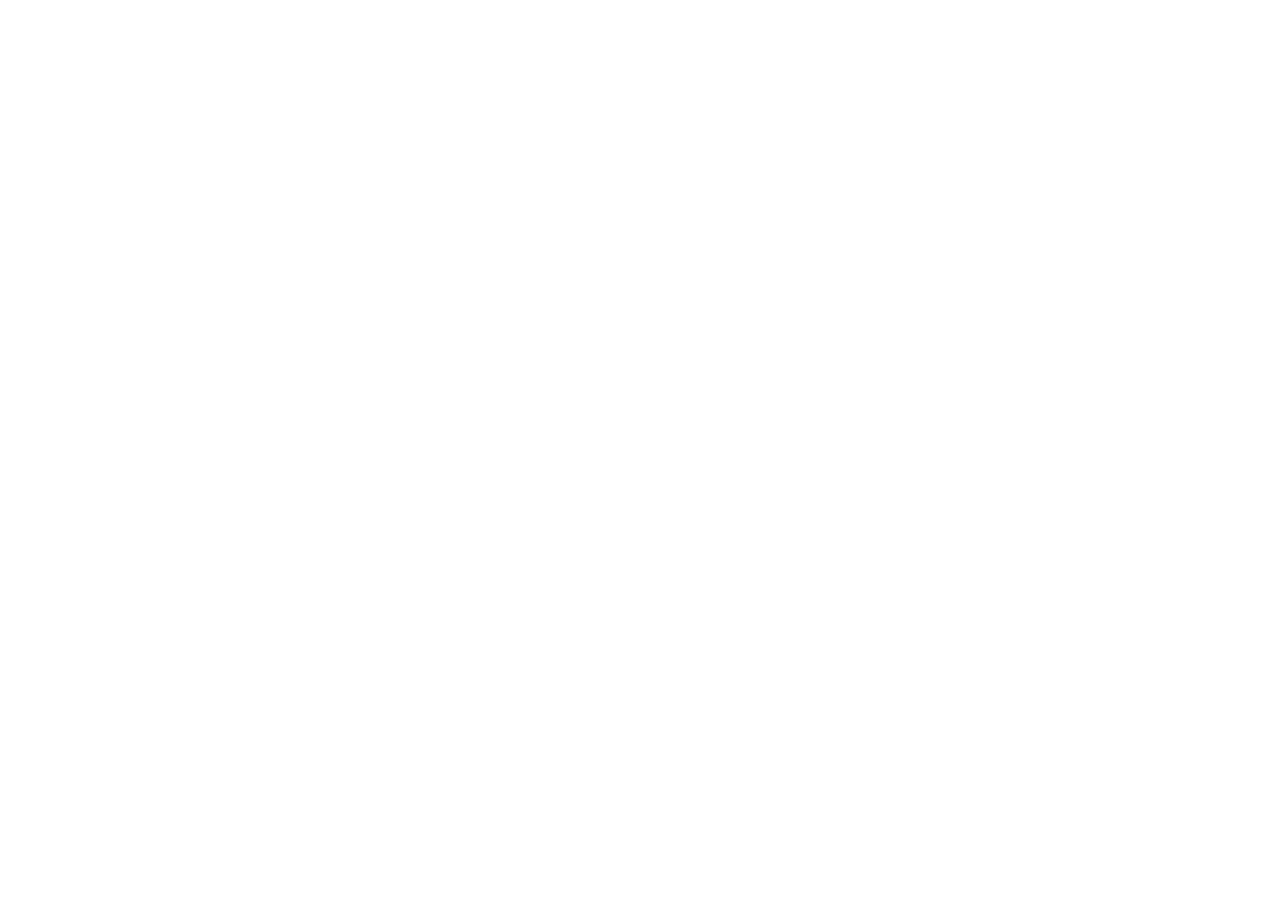
==== index.html @ e285b183 "empieza el repositorio con todas las paginas (a medida voy agragando las otras pag)" ====
<!DOCTYPE html>
<html lang="en">
<head>
    <meta charset="UTF-8">
    <meta http-equiv="X-UA-Compatible" content="IE=edge">
    <meta name="viewport" content="width=device-width, initial-scale=1.0">
    <link rel="stylesheet" href="style.css">
    <title>TiendaRopa</title>
</head>
<body>
    
</body>
</html>
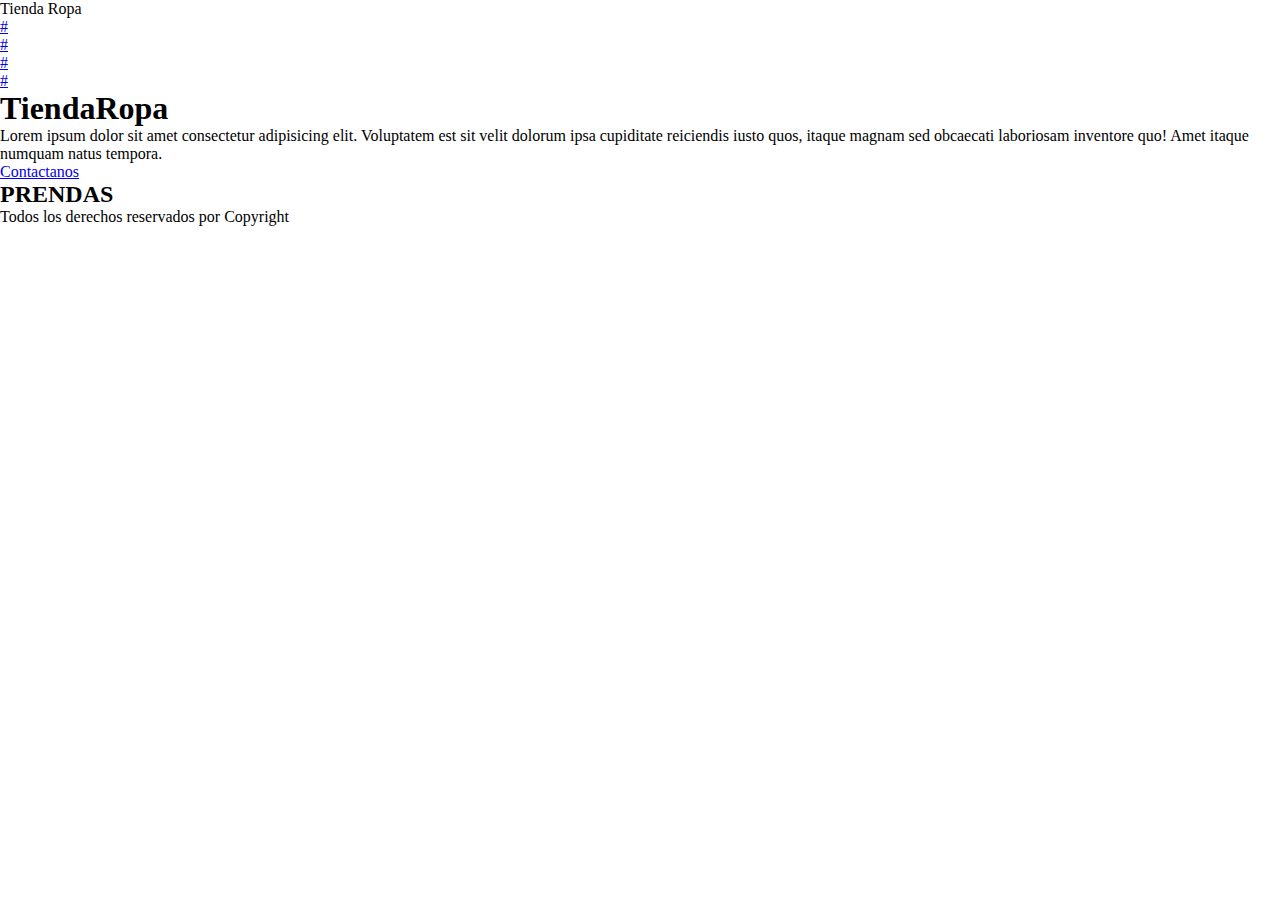
==== commit 5d60efc6: "forma a index.html" ====
--- a/index.html
+++ b/index.html
@@ -8,6 +8,41 @@
     <title>TiendaRopa</title>
 </head>
 <body>
-    
+    <header>
+        <div class="logo">Tienda <span>Ropa</span></div>
+        <nav class="barra">
+            <ul>
+                <li><a href="#">#</a></li>
+                <li><a href="#">#</a></li>
+                <li><a href="#">#</a></li>
+                <li><a href="#">#</a></li>
+            </ul>
+        </nav>
+    </header>
+    <main>
+        <div class="call">
+            <h1>TiendaRopa</h1>
+            <p>Lorem ipsum dolor sit amet consectetur adipisicing elit. Voluptatem est sit velit dolorum ipsa cupiditate reiciendis iusto quos, itaque magnam sed obcaecati laboriosam inventore quo! Amet itaque numquam natus tempora.</p>
+            <a href="#">Contactanos</a>
+        </div>
+    </main>
+    <h2>PRENDAS</h2>
+    <section class="galeria">
+        <article class="item item1"></article>
+        <article class="item item2"></article>
+        <article class="item item3"></article>
+        <article class="item item4"></article>
+    </section>
+
+
+    <footer>
+        <p>Todos los derechos reservados por Copyright</p>
+        <div class="redes">
+            <a href="#"></a>
+            <a href="#"></a>
+            <a href="#"></a>
+            <a href="#"></a>
+        </div>
+    </footer>
 </body>
 </html>--- a/style.css
+++ b/style.css
@@ -0,0 +1,7 @@
+* {
+  margin: 0;
+  padding: 0;
+  box-sizing: border-box;
+}
+
+/*# sourceMappingURL=style.css.map */
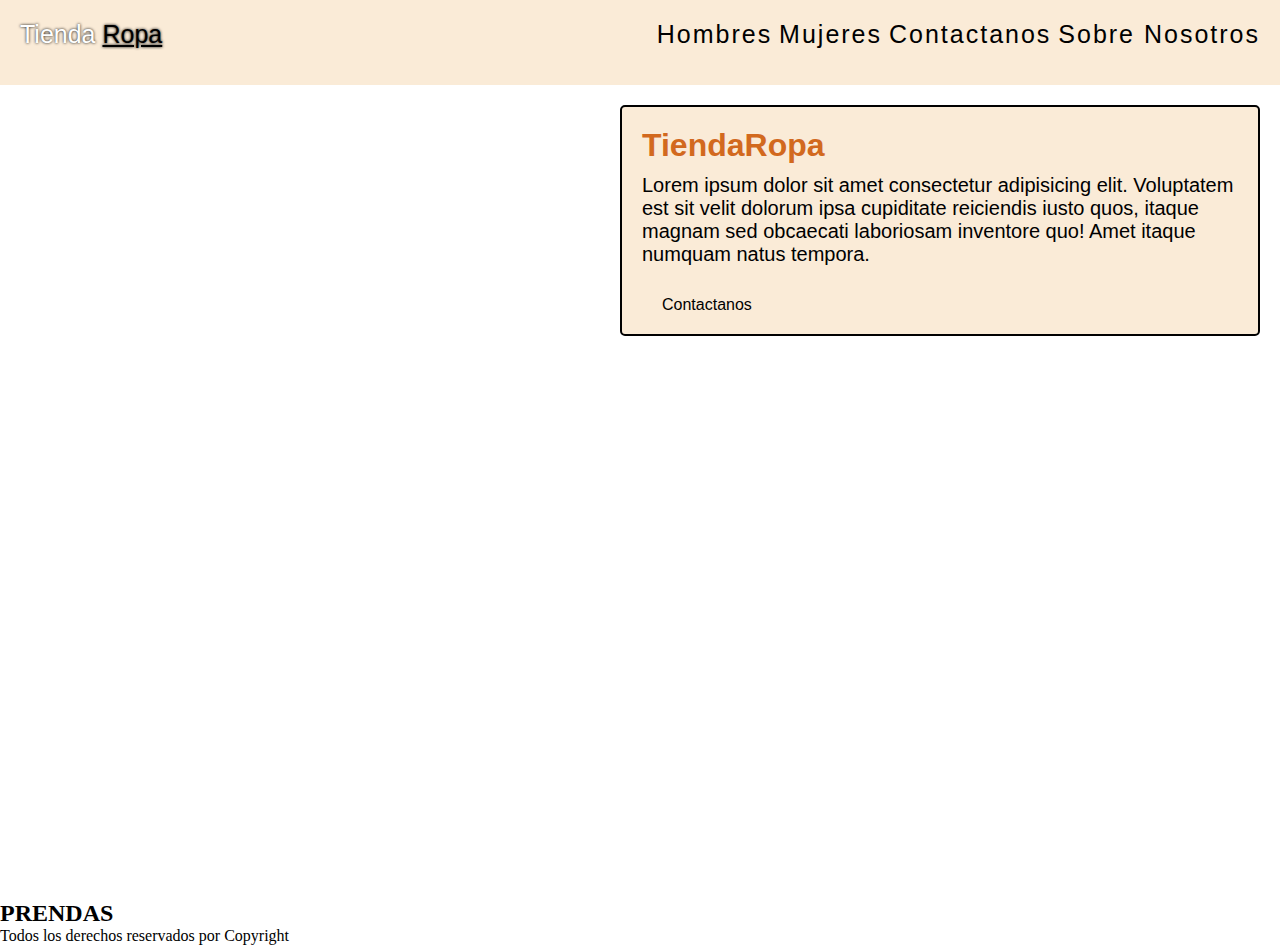
==== commit fc5f8dda: "style al .call y sus hijos" ====
--- a/index.html
+++ b/index.html
@@ -12,10 +12,10 @@
         <div class="logo">Tienda <span>Ropa</span></div>
         <nav class="barra">
             <ul>
-                <li><a href="#">#</a></li>
-                <li><a href="#">#</a></li>
-                <li><a href="#">#</a></li>
-                <li><a href="#">#</a></li>
+                <li><a href="#">Hombres</a></li>
+                <li><a href="#">Mujeres</a></li>
+                <li><a href="#">Contactanos</a></li>
+                <li><a href="#">Sobre Nosotros</a></li>
             </ul>
         </nav>
     </header>
--- a/style.css
+++ b/style.css
@@ -4,4 +4,82 @@
   box-sizing: border-box;
 }
 
+header {
+  height: 85px;
+  width: 100%;
+  background-color: antiquewhite;
+  font-family: sans-serif;
+  font-size: 25px;
+  float: left;
+  display: flex;
+  justify-content: space-between;
+  padding: 20px;
+}
+
+.logo {
+  color: white;
+  text-shadow: 0 0 3px #000;
+}
+.logo span {
+  color: #000;
+  text-decoration: underline;
+}
+
+main {
+  background-image: url(#);
+  background-size: cover;
+  background-position: center;
+  height: 100vh;
+  width: 100%;
+}
+
+.barra {
+  float: right;
+}
+.barra ul {
+  list-style: none;
+}
+.barra li {
+  display: inline-block;
+  letter-spacing: 2px;
+}
+.barra a {
+  text-decoration: none;
+  color: #000;
+  font-family: sans-serif;
+}
+.barra a:hover {
+  color: brown;
+  text-shadow: 0 0 2px burlywood;
+  text-decoration: underline;
+}
+
+.call {
+  width: 50%;
+  background-color: antiquewhite;
+  border: 2px solid #000;
+  border-radius: 5px;
+  float: right;
+  margin: 20px;
+  padding: 20px;
+  font-family: sans-serif;
+}
+.call h1 {
+  color: chocolate;
+  margin-bottom: 10px;
+}
+.call p {
+  font-size: 20px;
+  margin-bottom: 30px;
+}
+.call a {
+  text-decoration: none;
+  padding: 10px 20px;
+  color: #000;
+}
+.call a:hover {
+  color: grey;
+  text-decoration: underline;
+}
+
 /*# sourceMappingURL=style.css.map */
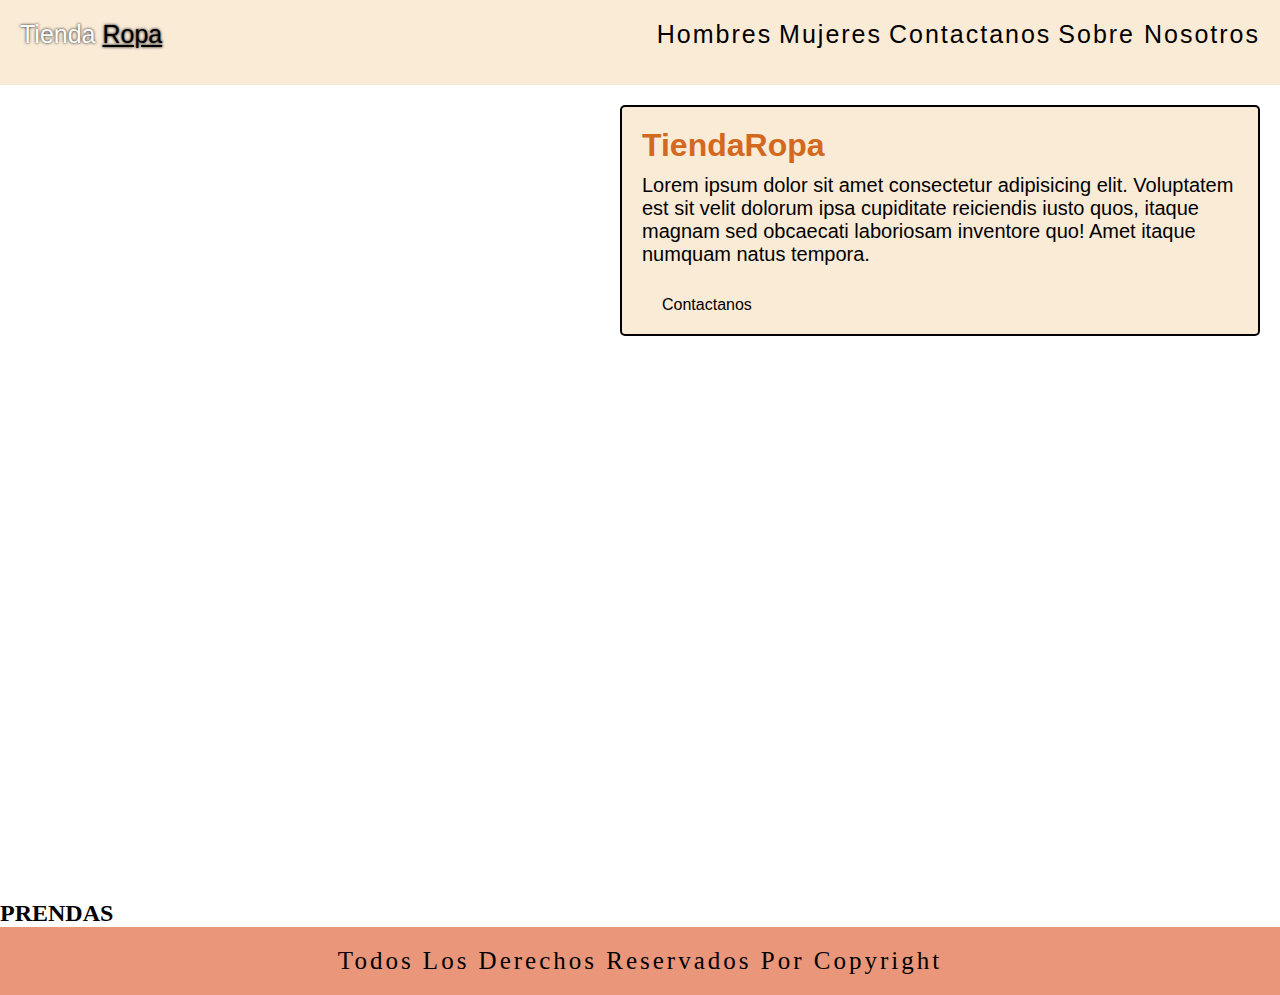
==== commit c7ac7773: "inserción .redes y keywords" ====
--- a/index.html
+++ b/index.html
@@ -3,6 +3,8 @@
 <head>
     <meta charset="UTF-8">
     <meta http-equiv="X-UA-Compatible" content="IE=edge">
+    <meta name="description" content="presentacion pagina y vista de prendas">
+    <meta name="keywords" content="ropa hombre, ropa mujer">
     <meta name="viewport" content="width=device-width, initial-scale=1.0">
     <link rel="stylesheet" href="style.css">
     <title>TiendaRopa</title>
--- a/style.css
+++ b/style.css
@@ -82,4 +82,22 @@
   text-decoration: underline;
 }
 
+footer {
+  text-align: center;
+  background-color: darksalmon;
+  font-size: 25px;
+  text-transform: capitalize;
+  font-family: "Times New Roman", Times, serif;
+  padding: 20px;
+  letter-spacing: 3px;
+}
+
+.redes a {
+  color: #000;
+}
+.redes a:hover {
+  color: #333;
+  text-shadow: 0 0 5px #333;
+}
+
 /*# sourceMappingURL=style.css.map */
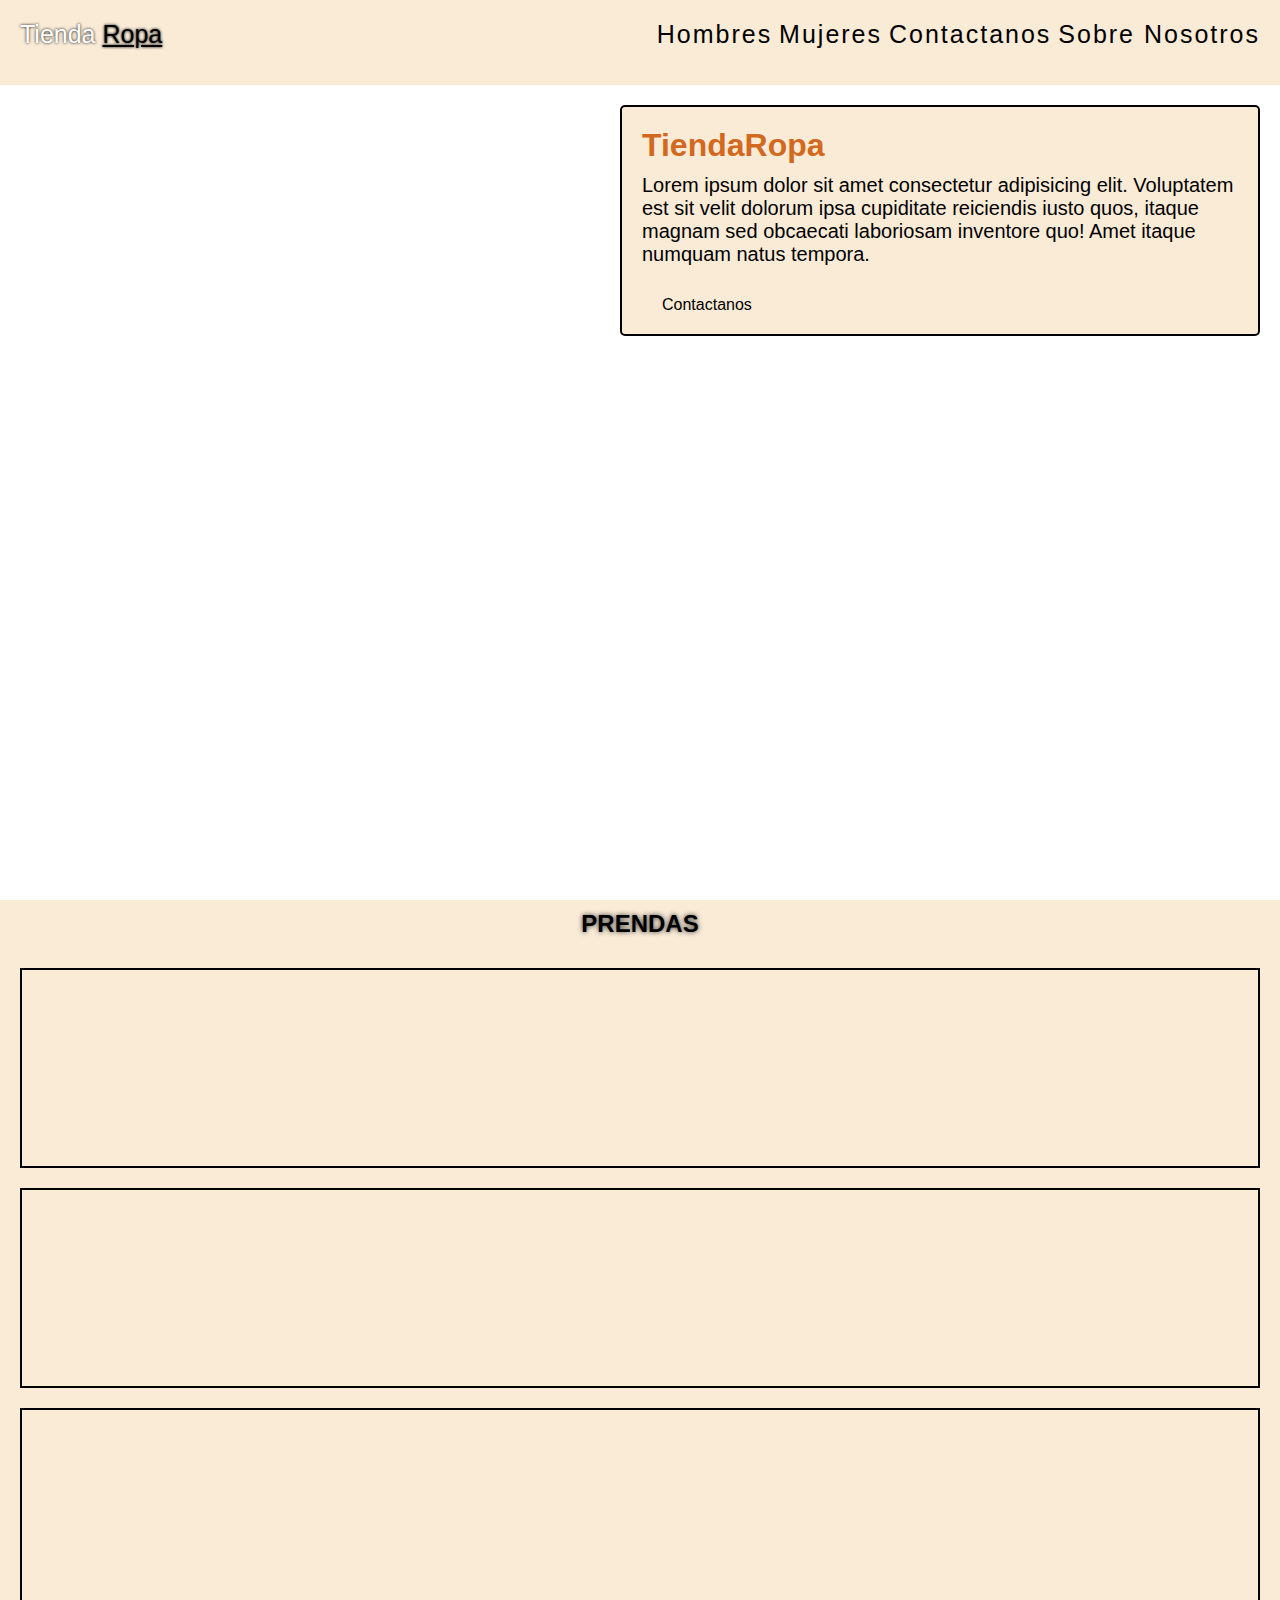
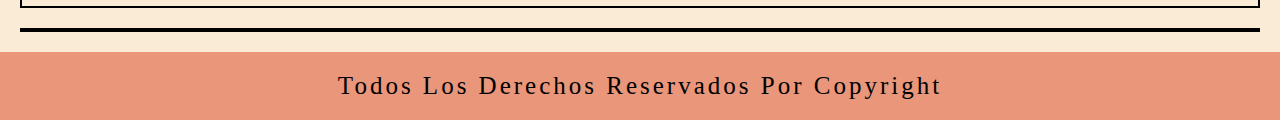
==== commit 8d5e1578: "agrego fontawesome y tres logos de redes sociales en el footer" ====
--- a/index.html
+++ b/index.html
@@ -6,6 +6,7 @@
     <meta name="description" content="presentacion pagina y vista de prendas">
     <meta name="keywords" content="ropa hombre, ropa mujer">
     <meta name="viewport" content="width=device-width, initial-scale=1.0">
+    <link rel="stylesheet" href="https://cdnjs.cloudflare.com/ajax/libs/font-awesome/6.2.0/css/all.min.css" integrity="sha512-xh6O/CkQoPOWDdYTDqeRdPCVd1SpvCA9XXcUnZS2FmJNp1coAFzvtCN9BmamE+4aHK8yyUHUSCcJHgXloTyT2A==" crossorigin="anonymous" referrerpolicy="no-referrer" />
     <link rel="stylesheet" href="style.css">
     <title>TiendaRopa</title>
 </head>
@@ -40,10 +41,9 @@
     <footer>
         <p>Todos los derechos reservados por Copyright</p>
         <div class="redes">
-            <a href="#"></a>
-            <a href="#"></a>
-            <a href="#"></a>
-            <a href="#"></a>
+            <a href="https://api.whatsapp.com/send/?phone=5492215137609&text=%C2%A1Hola,+Coderhouse!&type=phone_number&app_absent=0"><i class="fa-brands fa-whatsapp"></i></a>
+            <a href="https://www.tiktok.com/@coderhouse"><i class="fa-brands fa-tiktok"></i></a>
+            <a href="https://www.youtube.com/c/coderhouse"><i class="fa-brands fa-youtube"></i></a>
         </div>
     </footer>
 </body>
--- a/style.css
+++ b/style.css
@@ -100,4 +100,36 @@
   text-shadow: 0 0 5px #333;
 }
 
+.galeria {
+  background-color: antiquewhite;
+  height: auto;
+  width: 100%;
+  display: grid;
+  grid-template-columns: 1fr;
+  grid-template-rows: repeat(3, 200px);
+  grid-gap: 20px;
+  padding: 20px;
+}
+
+h2 {
+  background-color: #000;
+  text-align: center;
+  font-family: sans-serif;
+  background-color: antiquewhite;
+  text-shadow: 0 0 5px #333;
+  padding: 10px;
+}
+h2 h2:hover {
+  text-decoration: underline;
+}
+
+.item {
+  width: 100%;
+  border: 2px solid #000;
+}
+.item .item:hover {
+  transform: scale(1.05);
+  transition: all 1s;
+}
+
 /*# sourceMappingURL=style.css.map */
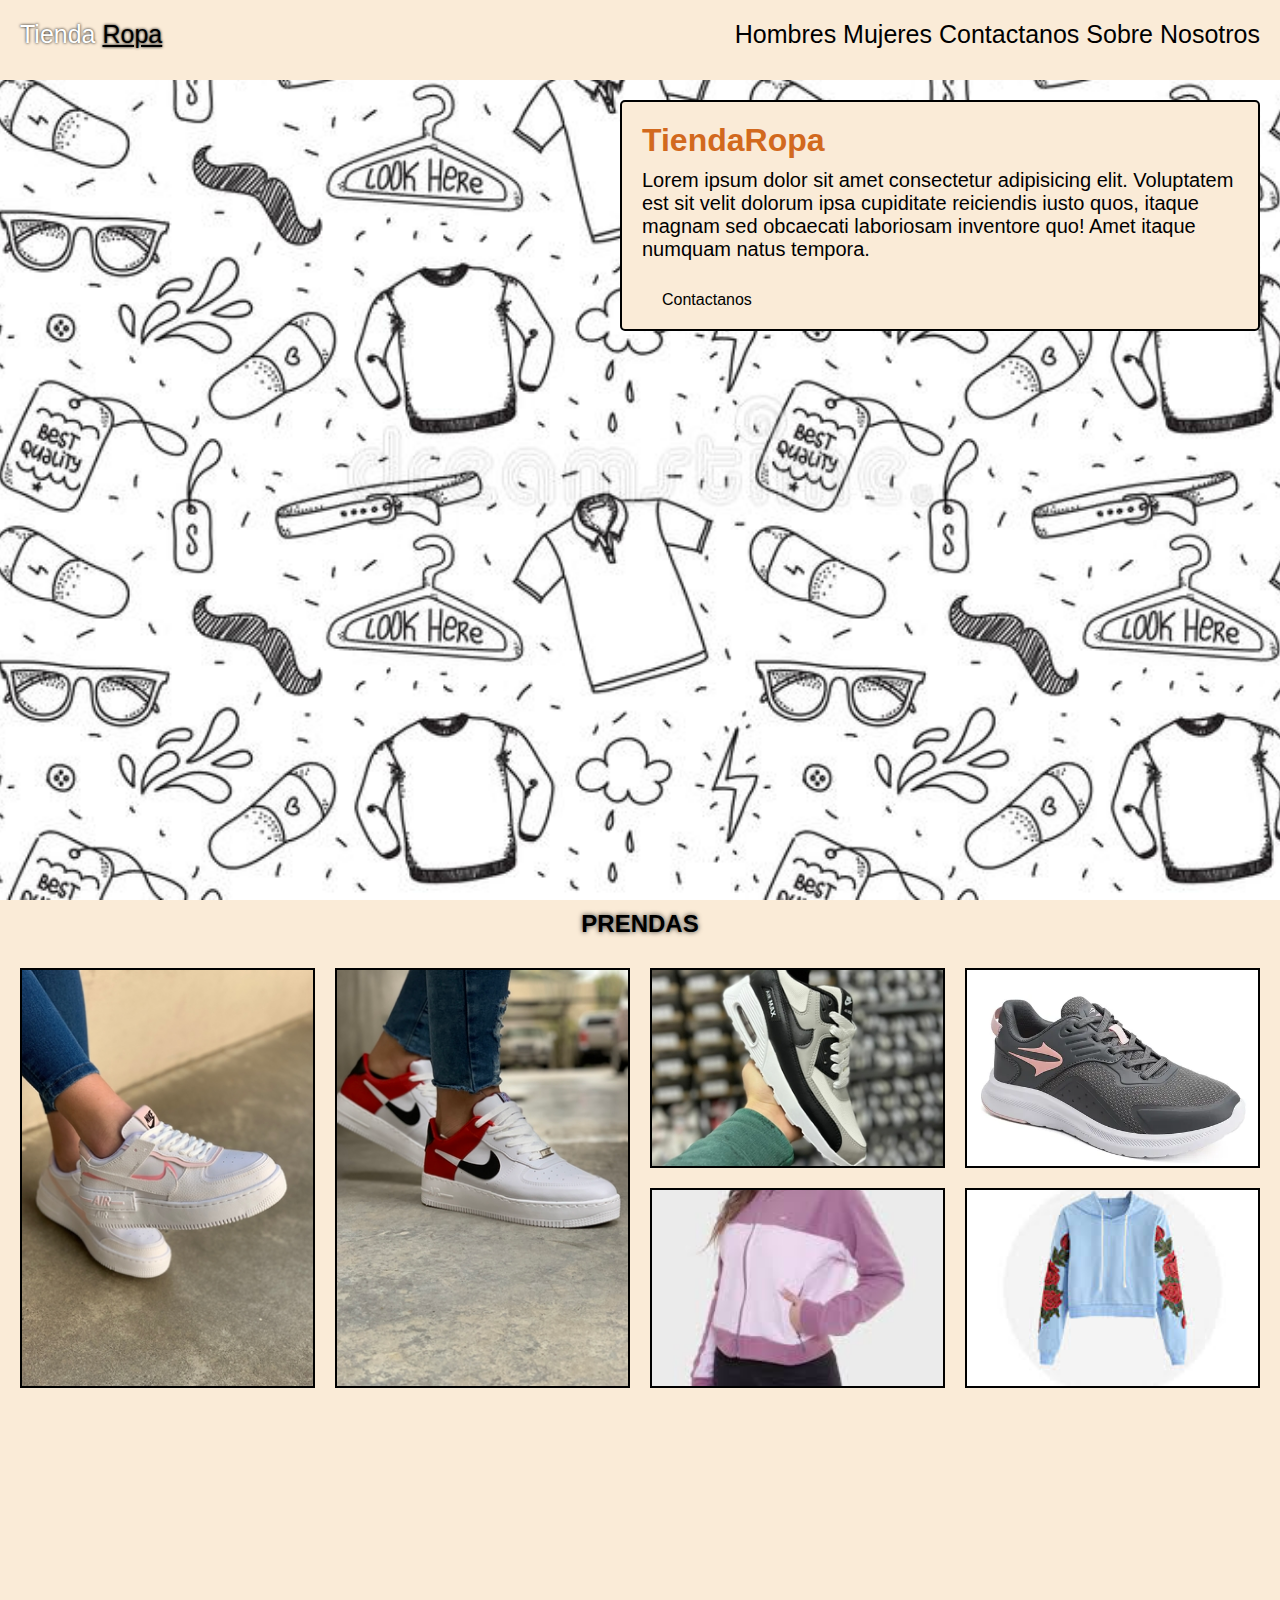
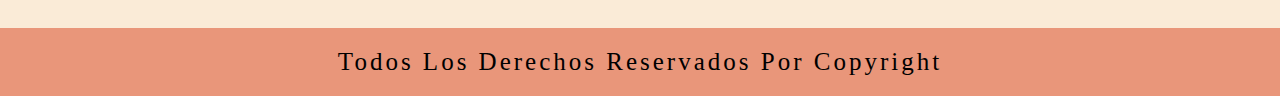
==== commit bfabf76c: "confg de las imagenes y medias" ====
--- a/index.html
+++ b/index.html
@@ -35,6 +35,8 @@
         <article class="item item2"></article>
         <article class="item item3"></article>
         <article class="item item4"></article>
+        <article class="item item5"></article>
+        <article class="item item6"></article>
     </section>
 
 
--- a/style.css
+++ b/style.css
@@ -5,7 +5,7 @@
 }
 
 header {
-  height: 85px;
+  height: 80px;
   width: 100%;
   background-color: antiquewhite;
   font-family: sans-serif;
@@ -26,7 +26,7 @@
 }
 
 main {
-  background-image: url(#);
+  background-image: url(img/FondoRopa.jpg);
   background-size: cover;
   background-position: center;
   height: 100vh;
@@ -41,7 +41,6 @@
 }
 .barra li {
   display: inline-block;
-  letter-spacing: 2px;
 }
 .barra a {
   text-decoration: none;
@@ -132,4 +131,65 @@
   transition: all 1s;
 }
 
+.item1 {
+  background-image: url(img/zapatillarosa.jpeg);
+  background-size: cover;
+  background-position: center;
+}
+
+.item2 {
+  background-image: url(img/AirMaxGris.jpeg);
+  background-size: cover;
+  background-position: center;
+}
+
+.item3 {
+  background-image: url(img/ZapatillaTopper.jpeg);
+  background-size: cover;
+  background-position: center;
+}
+
+.item4 {
+  background-image: url(img/ZapatillasRoja.jpg);
+  background-size: cover;
+  background-position: center;
+}
+
+.item5 {
+  background-image: url(img/CamperaRosaM.jpg);
+  background-size: cover;
+  background-position: center;
+}
+
+.item6 {
+  background-image: url(img/BuzoCelesteM.jpg);
+  background-size: cover;
+  background-position: center;
+}
+
+@media only screen and (min-width: 480px) {
+  .galeria {
+    grid-template-columns: 1fr 1fr;
+    grid-template-rows: repeat(3, 180px);
+  }
+}
+@media only screen and (min-width: 768px) {
+  .galeria {
+    grid-template-columns: 1fr 1fr 1fr;
+    grid-template-rows: repeat(3, 200px);
+  }
+}
+@media only screen and (min-width: 1200px) {
+  .galeria {
+    grid-template-columns: 1fr 1fr 1fr 1fr;
+    grid-row: repeat(1, 250px);
+  }
+  .item4 {
+    grid-row: 1/3;
+  }
+  .item1 {
+    grid-row: 1/3;
+  }
+}
+
 /*# sourceMappingURL=style.css.map */
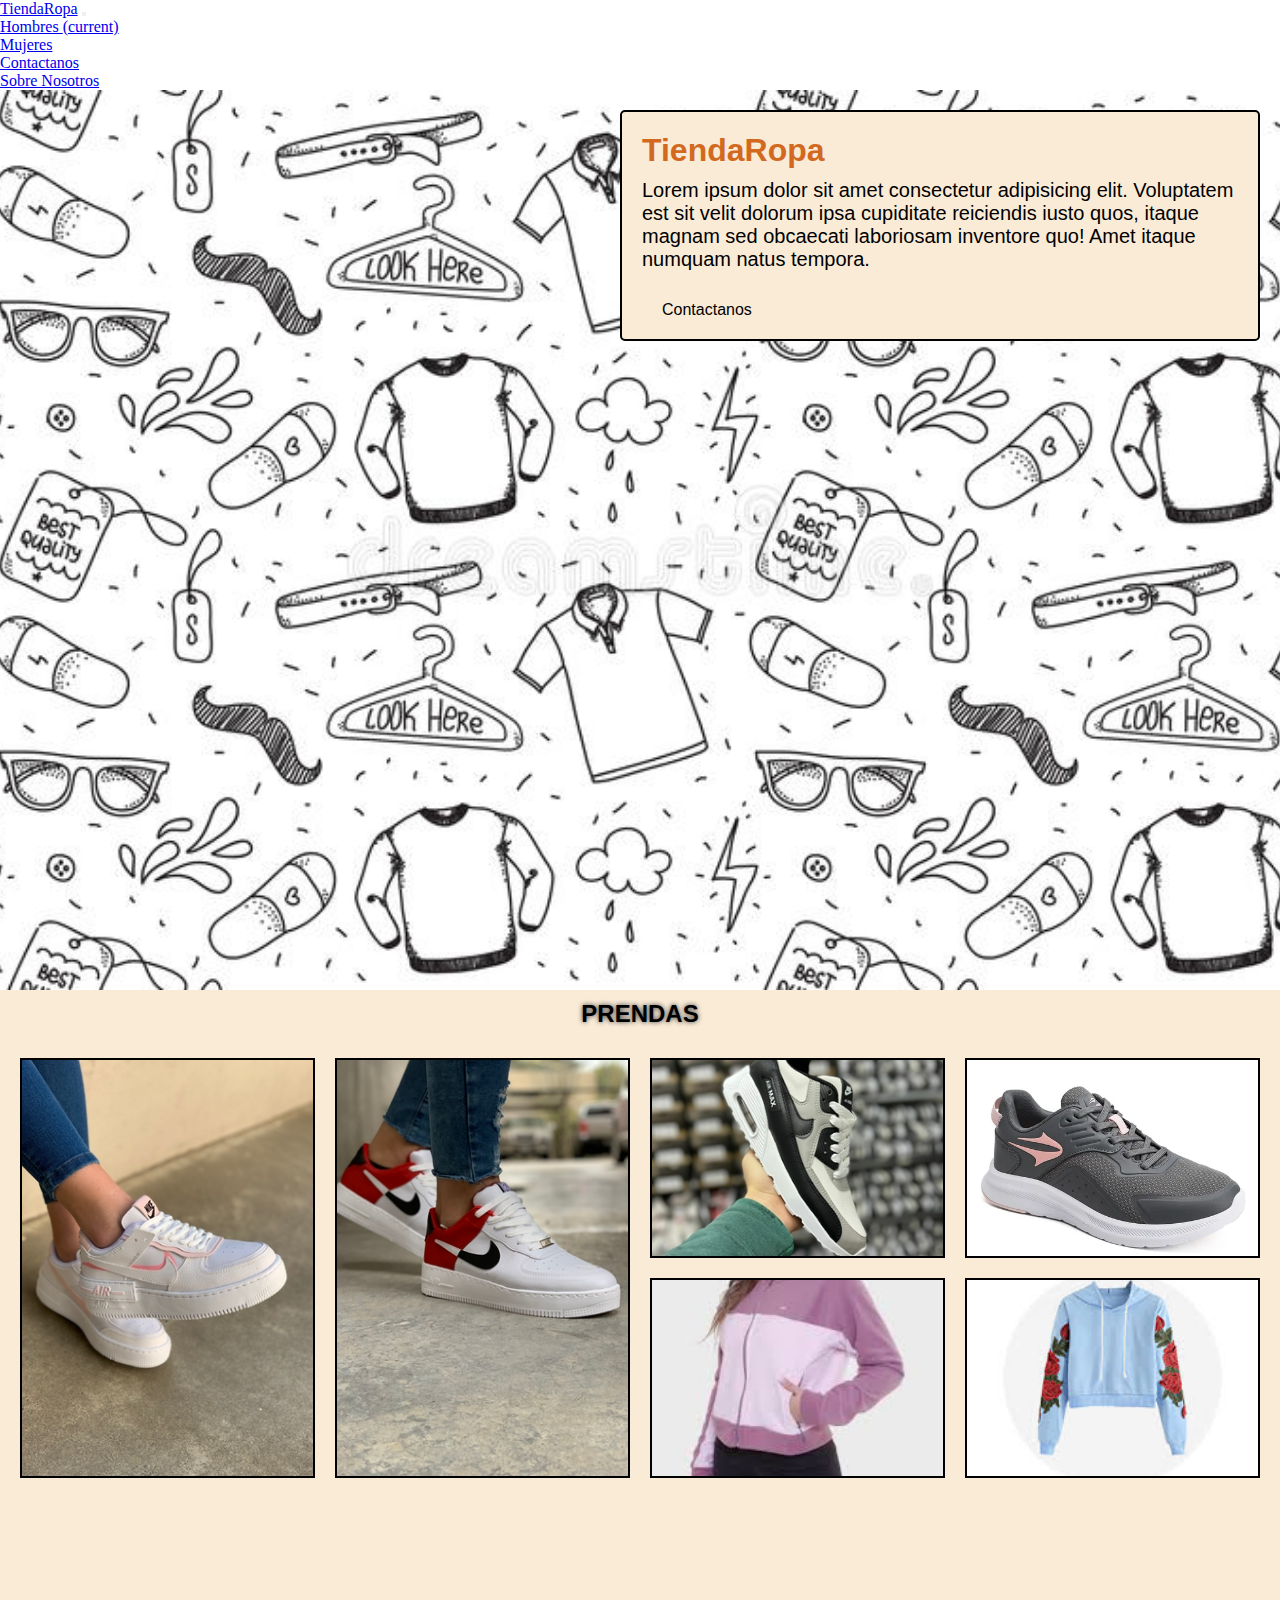
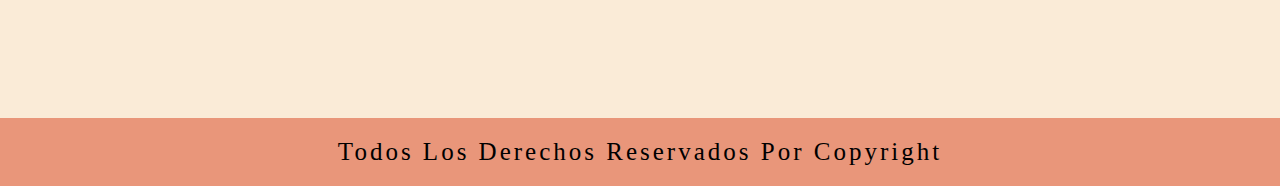
==== commit 7ec416fd: "agrego bootstrap para el header y borro el style del header" ====
--- a/index.html
+++ b/index.html
@@ -9,19 +9,33 @@
     <link rel="stylesheet" href="https://cdnjs.cloudflare.com/ajax/libs/font-awesome/6.2.0/css/all.min.css" integrity="sha512-xh6O/CkQoPOWDdYTDqeRdPCVd1SpvCA9XXcUnZS2FmJNp1coAFzvtCN9BmamE+4aHK8yyUHUSCcJHgXloTyT2A==" crossorigin="anonymous" referrerpolicy="no-referrer" />
     <link rel="stylesheet" href="style.css">
     <title>TiendaRopa</title>
+    <link rel="stylesheet" href="https://cdn.jsdelivr.net/npm/bootstrap@4.6.2/dist/css/bootstrap.min.css" integrity="sha384-xOolHFLEh07PJGoPkLv1IbcEPTNtaed2xpHsD9ESMhqIYd0nLMwNLD69Npy4HI+N" crossorigin="anonymous">
 </head>
 <body>
-    <header>
-        <div class="logo">Tienda <span>Ropa</span></div>
-        <nav class="barra">
-            <ul>
-                <li><a href="#">Hombres</a></li>
-                <li><a href="#">Mujeres</a></li>
-                <li><a href="#">Contactanos</a></li>
-                <li><a href="#">Sobre Nosotros</a></li>
+    <nav class="navbar navbar-expand-lg navbar-light bg-light">
+        <a class="navbar-brand" href="#">Tienda<span>Ropa</span></a>
+        <button class="navbar-toggler" type="button" data-toggle="collapse" data-target="#navbarSupportedContent"
+            aria-controls="navbarSupportedContent" aria-expanded="false" aria-label="Toggle navigation">
+            <span class="navbar-toggler-icon"></span>
+        </button>
+    
+        <div class="collapse navbar-collapse" id="navbarSupportedContent">
+            <ul class="navbar-nav mr-auto">
+                <li class="nav-item active">
+                    <a class="nav-link" href="#">Hombres <span class="sr-only">(current)</span></a>
+                </li>
+                <li class="nav-item">
+                    <a class="nav-link" href="#">Mujeres</a>
+                </li>
+                <li class="nav-item">
+                    <a class="nav-link" href="#">Contactanos</a>
+                </li>
+                <li class="nav-item">
+                    <a class="nav-link" href="#">Sobre Nosotros</a>
+                </li>
             </ul>
-        </nav>
-    </header>
+        </div>
+    </nav>
     <main>
         <div class="call">
             <h1>TiendaRopa</h1>
@@ -48,5 +62,17 @@
             <a href="https://www.youtube.com/c/coderhouse"><i class="fa-brands fa-youtube"></i></a>
         </div>
     </footer>
+
+
+
+
+
+
+    <script src="https://cdn.jsdelivr.net/npm/jquery@3.5.1/dist/jquery.slim.min.js"
+        integrity="sha384-DfXdz2htPH0lsSSs5nCTpuj/zy4C+OGpamoFVy38MVBnE+IbbVYUew+OrCXaRkfj"
+        crossorigin="anonymous"></script>
+    <script src="https://cdn.jsdelivr.net/npm/bootstrap@4.6.2/dist/js/bootstrap.bundle.min.js"
+        integrity="sha384-Fy6S3B9q64WdZWQUiU+q4/2Lc9npb8tCaSX9FK7E8HnRr0Jz8D6OP9dO5Vg3Q9ct"
+        crossorigin="anonymous"></script>
 </body>
 </html>--- a/style.css
+++ b/style.css
@@ -2,18 +2,6 @@
   margin: 0;
   padding: 0;
   box-sizing: border-box;
-}
-
-header {
-  height: 80px;
-  width: 100%;
-  background-color: antiquewhite;
-  font-family: sans-serif;
-  font-size: 25px;
-  float: left;
-  display: flex;
-  justify-content: space-between;
-  padding: 20px;
 }
 
 .logo {
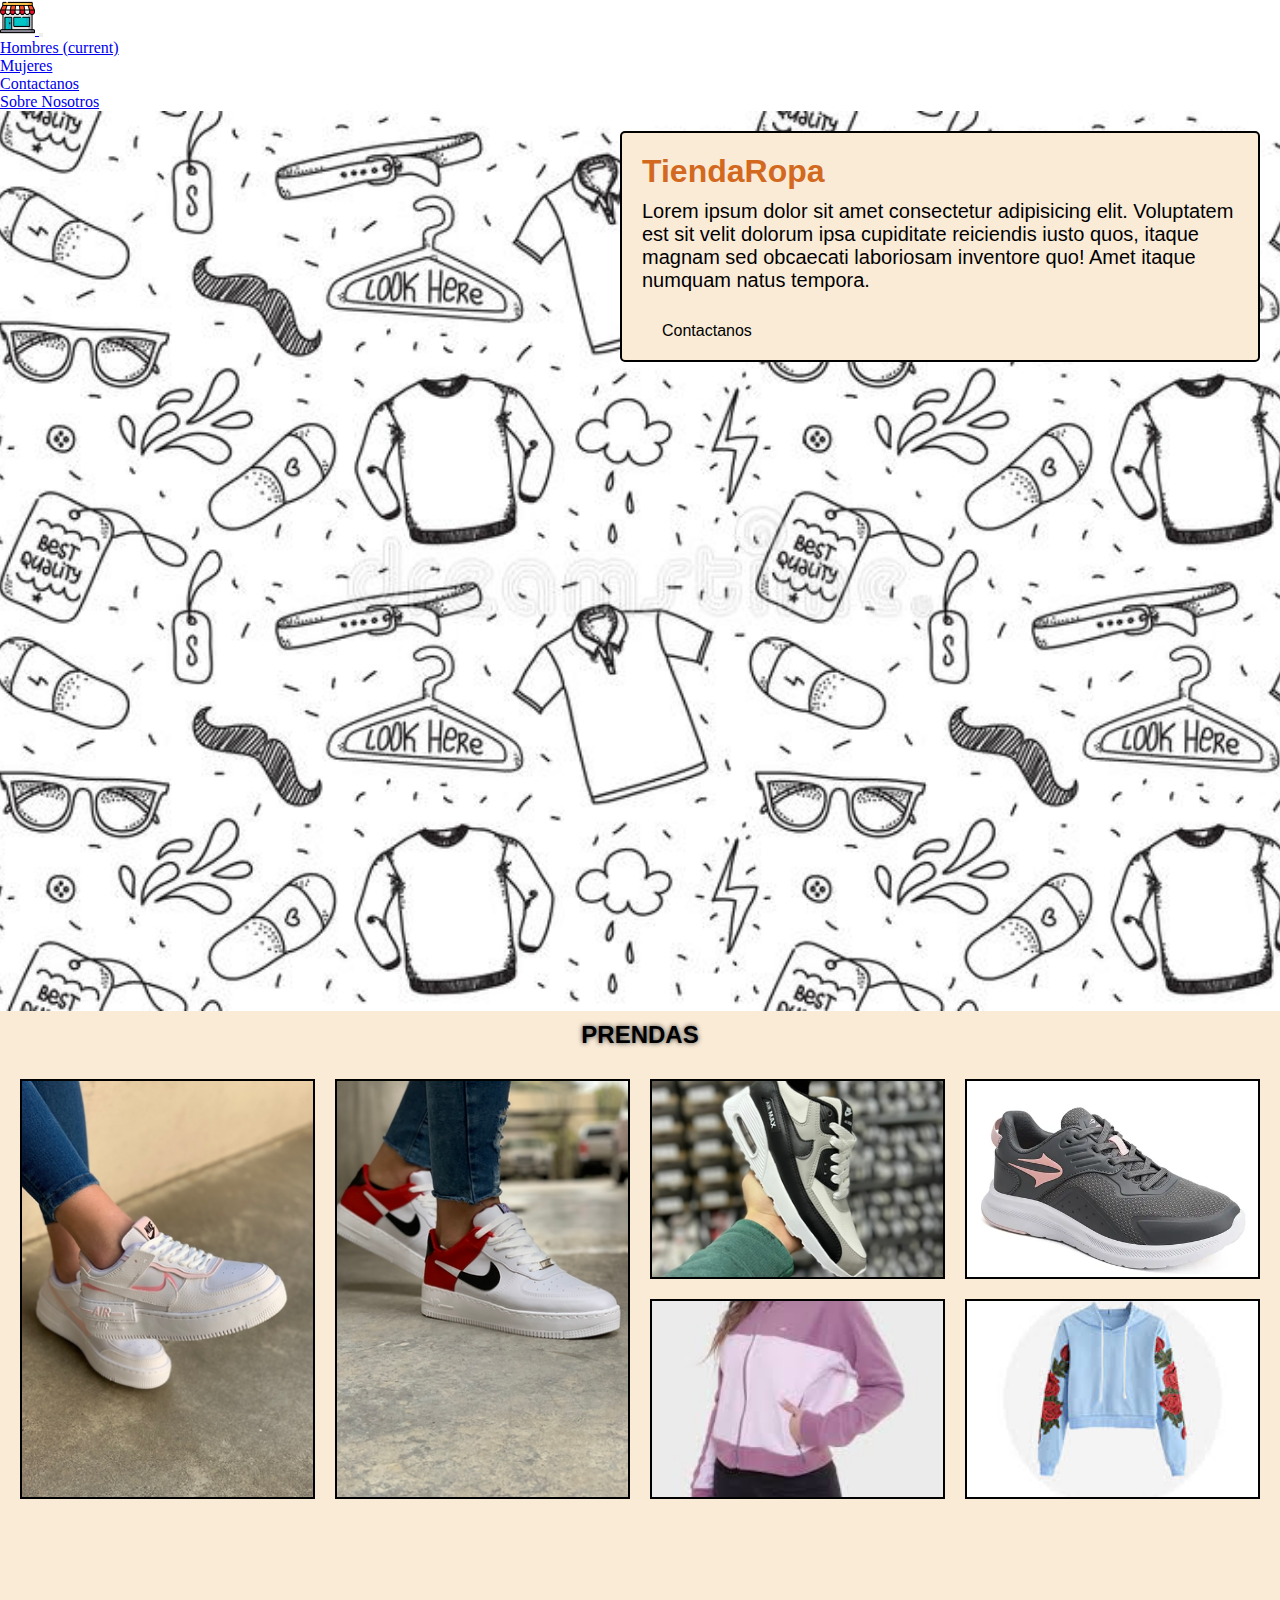
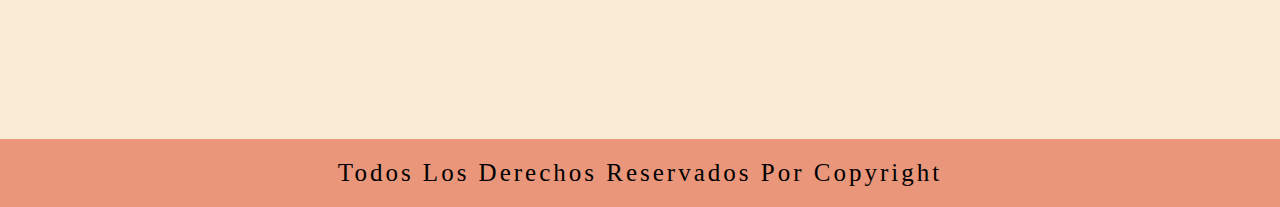
==== commit d03f3daf: "creo el logo, conecto los html de la pagina principal" ====
--- a/index.html
+++ b/index.html
@@ -13,7 +13,9 @@
 </head>
 <body>
     <nav class="navbar navbar-expand-lg navbar-light bg-light">
-        <a class="navbar-brand" href="#">Tienda<span>Ropa</span></a>
+        <a class="navbar-brand" href="index.html">
+            <img src="img/IconoLogo.png" alt="logo" width="35px">
+        </a>
         <button class="navbar-toggler" type="button" data-toggle="collapse" data-target="#navbarSupportedContent"
             aria-controls="navbarSupportedContent" aria-expanded="false" aria-label="Toggle navigation">
             <span class="navbar-toggler-icon"></span>
@@ -22,16 +24,16 @@
         <div class="collapse navbar-collapse" id="navbarSupportedContent">
             <ul class="navbar-nav mr-auto">
                 <li class="nav-item active">
-                    <a class="nav-link" href="#">Hombres <span class="sr-only">(current)</span></a>
+                    <a class="nav-link" href="LasOtrasPag/Hombres.html">Hombres <span class="sr-only">(current)</span></a>
                 </li>
                 <li class="nav-item">
-                    <a class="nav-link" href="#">Mujeres</a>
+                    <a class="nav-link" href="LasOtrasPag/mujeres.html">Mujeres</a>
                 </li>
                 <li class="nav-item">
-                    <a class="nav-link" href="#">Contactanos</a>
+                    <a class="nav-link" href="LasOtrasPag/Contactanos.html">Contactanos</a>
                 </li>
                 <li class="nav-item">
-                    <a class="nav-link" href="#">Sobre Nosotros</a>
+                    <a class="nav-link" href="LasOtrasPag/SobreNosotros.html">Sobre Nosotros</a>
                 </li>
             </ul>
         </div>
@@ -40,7 +42,7 @@
         <div class="call">
             <h1>TiendaRopa</h1>
             <p>Lorem ipsum dolor sit amet consectetur adipisicing elit. Voluptatem est sit velit dolorum ipsa cupiditate reiciendis iusto quos, itaque magnam sed obcaecati laboriosam inventore quo! Amet itaque numquam natus tempora.</p>
-            <a href="#">Contactanos</a>
+            <a href="LasOtrasPag/Contactanos.html">Contactanos</a>
         </div>
     </main>
     <h2>PRENDAS</h2>
